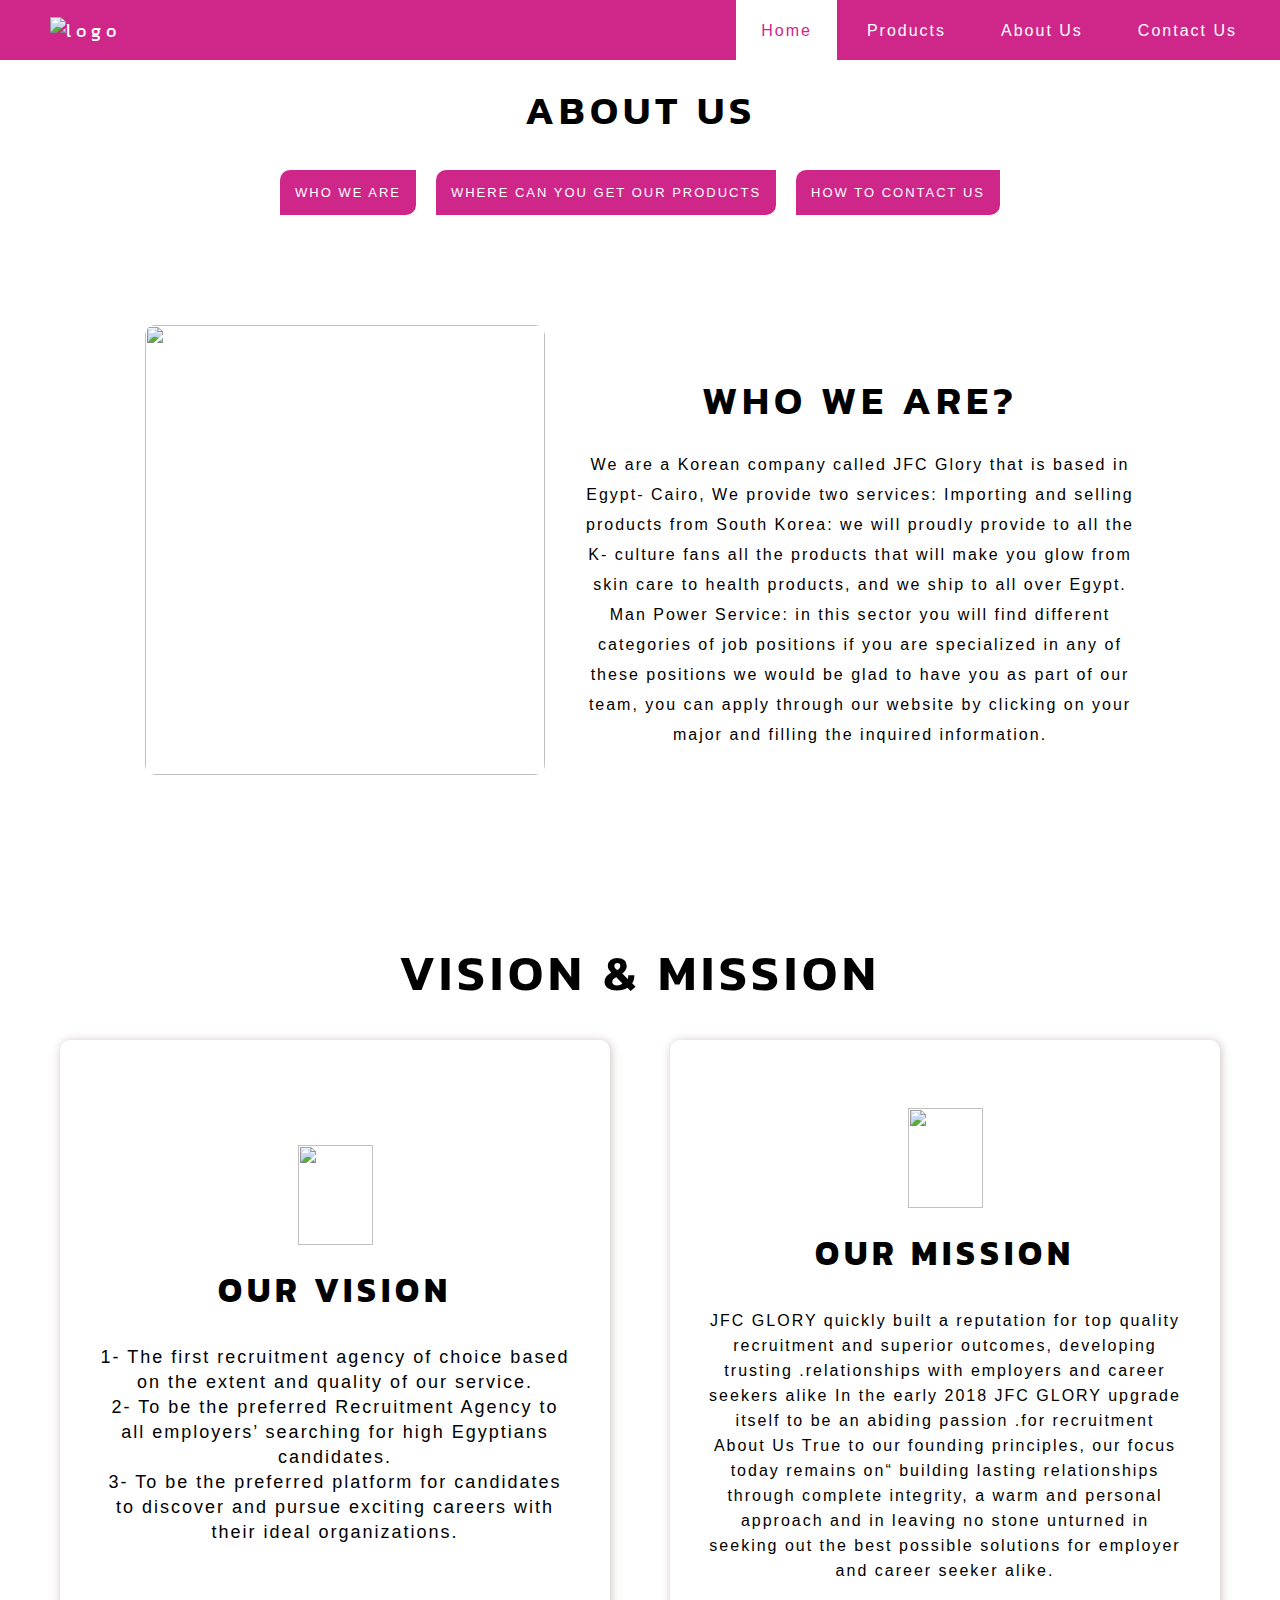
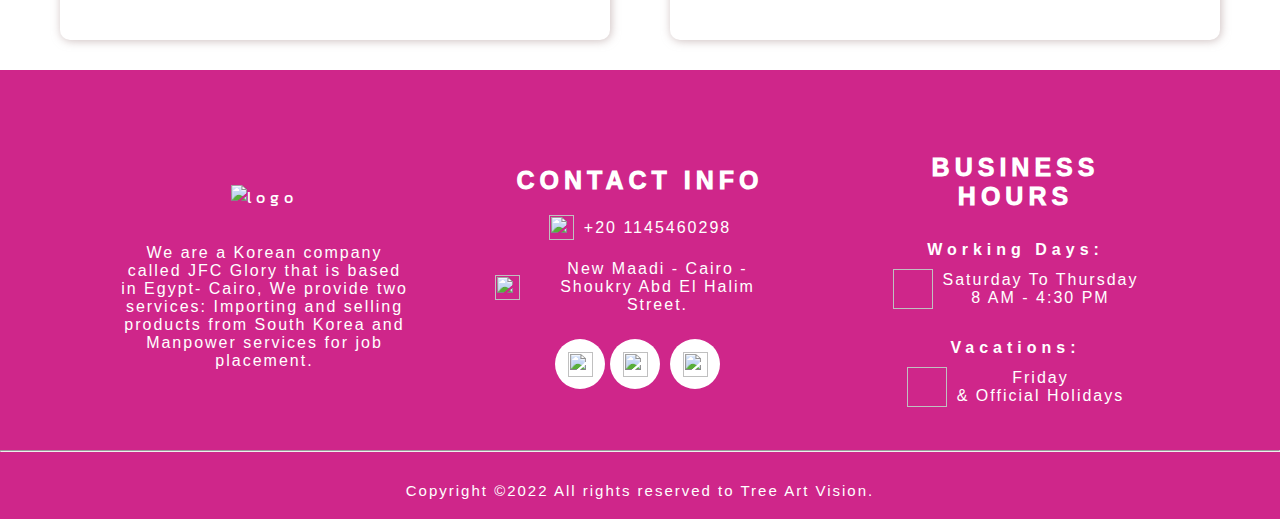
==== about us.html @ 11c112dc "Add files via upload" ====
<!DOCTYPE html>
<html>

<head>

   <title> project </title>
  <link rel="shortcut icon" href="[data-uri]" type = "image/x-icon">
   <link href="css/aboutUs.css" rel="stylesheet">
   <link href="css/navfooter.css" rel="stylesheet">
   <link rel="preconnect" href="https://fonts.googleapis.com">

</head>
<!-- <body oncontextmenu="return false"> to stop right clicking on website --> 
<body>

   <nav>
   
     <div  class="logo">
	   <img src="https://mohameds16.github.io/jfc/Cosmetics/images/logo.png"  alt="logo"  />
	 </div>
	 
     <div class="nav">
	   <img class="toggle" src="https://mohameds16.github.io/jfc/Cosmetics/images/icons/menu.webp" alt="toggle" />
	   <div class="nav-links">
	   <a href="" class="active">Home</a>
	   <a href="">Products</a>
	   <a href="">About Us</a>
	   <a href="">Contact Us</a>
	   </div>
	 </div>
   
   </nav>
   
   <section class="aboutus"> 
   
     <h2>About Us</h2>
	 
     <div class="subcontact">
	   <p>WHO WE ARE</p>
	   <p>WHERE CAN YOU GET OUR PRODUCTS</p>
	   <p>HOW TO CONTACT US</p>
	 </div>
	 
	 <div class="who">
	   <img src="https://mohameds16.github.io/jfc/Cosmetics/images/About/about-img.webp"   />
       <div class="subwho">
	      <h2>WHO WE ARE?</h2>
          <p>We are a Korean company called JFC Glory that is based in Egypt- Cairo, We provide two services: Importing and selling products from South Korea: we will proudly provide to all the K- culture fans all the products that will make you glow from skin care to health products, and we ship to all over Egypt. Man Power Service: in this sector you will find different categories of job positions if you are specialized in any of these positions we would be glad to have you as part of our team, you can apply through our website by clicking on your major and filling the inquired information.</p>
	   </div>
	 </div>
	 
	 
   </section>
   
   <section  class="vision">
   
     <h1>VISION & MISSION</h1>
	 <div class="cards">
	 
	   <div class="subcard card1">
	     <img src="https://encrypted-tbn3.gstatic.com/images?q=tbn:ANd9GcSJHIEPpHHuKwMApBxeyDH53LRdl4_oIapAtRwFgSTH5MZNaDGD"/>
		 <h3>OUR VISION</h3>
		 <p>
		 1- The first recruitment agency of choice based on the extent and quality of our service.<br>
         2- To be the preferred Recruitment Agency to all employers’ searching for high Egyptians candidates.<br>
         3- To be the preferred platform for candidates to discover and pursue exciting careers with their ideal organizations.
         </p>
	   </div>
	   
	   
	   <div class="subcard card2">
	     <img src="https://encrypted-tbn1.gstatic.com/images?q=tbn:ANd9GcTcMRNacRK29e6CADbDPnS6Y6HABERjUyXH8Bit09JhQVGwCCFD"/>
		 <h3>OUR MISSION</h3>
		 <p>
		 JFC GLORY quickly built a reputation for top quality recruitment and superior outcomes, developing trusting .relationships with employers and career seekers alike In the early 2018 JFC GLORY upgrade itself to be an abiding passion .for recruitment About Us True to our founding principles, our focus today remains on“ building lasting relationships through complete integrity, a warm and personal approach and in leaving no stone unturned in seeking out the best possible solutions for employer and career seeker alike.
         </p>
	   </div>
	   
	 </div>
   
   </section>
   
   
   
   
   
   
   
   <footer>
   
      
	    <div class="footerparent">
		
		  <div class="one">
		    
			<img src="https://mohameds16.github.io/jfc/Cosmetics/images/logo.png"  alt="logo"/>
			<p>We are a Korean company called JFC Glory that is based in Egypt- Cairo, We provide two services: Importing and selling products from South Korea and Manpower services for job placement.</p>
		  
		  </div>
		  
		  <div class="two">
		    
			<h3>CONTACT INFO</h3>
			
			
			  <div class="number">
			    <img src="https://mohameds16.github.io/jfc/Cosmetics/images/icons/phone-call.webp"/>
				<p>+20 1145460298</p>
			  </div>
			  
			  <div class="location">
			    <img src="https://mohameds16.github.io/jfc/Cosmetics/images/icons/address.webp"/>
				<p>New Maadi - Cairo - Shoukry Abd El Halim Street.</p>
			  </div>
			  
			
			
			<div class="social">
			  <div class="facebook"><a href="https://m.facebook.com/login/?locale=en_GB" class="link"><img src="https://mohameds16.github.io/jfc/Cosmetics/images/icons/facebook.webp"/></a></div>
			  <div class="insta"><a href="https://www.instagram.com/accounts/login/" class="link"><img src="https://mohameds16.github.io/jfc/Cosmetics/images/icons/instagram.webp"/></a></div>
			  <div class="maps"><a href="https://www.google.com/maps" class="link"><img src="https://mohameds16.github.io/jfc/Cosmetics/images/icons/map.webp"/></a></div>
			  
			</div>
		  
		  </div>
		  
		  <div class="three">
		    
			<h3>BUSINESS HOURS</h3>
			
			
			<div class="subthree">
			     <h4>Working Days:</h3>
				 
				 <div class="subsubthree">
				    <img href="https://mohameds16.github.io/jfc/Cosmetics/images/icons/work.webp"  />
					<div class="extrasubthree">
					  <p>Saturday To Thursday</p>
					  <p>8 AM - 4:30 PM</p>
					</div>
				 </div>
				 	 
			</div>
			  
			<div class="subthree">
			     <h4>Vacations:</h3>
				 
				 <div class="subsubthree">
				    <img href="https://mohameds16.github.io/jfc/Cosmetics/images/icons/day.webp"  />
					<div class="extrasubthree">
					  <p>Friday</p>
					  <p>& Official Holidays</p>
					</div>
				 </div>
				 	 
			</div>
			
			</div>
		  
		  </div>
		  
		</div>
		<hr>
		<p class="last">Copyright ©2022 All rights reserved to Tree Art Vision.</p>
		
     
   </footer>
   
   
  </body>

</html>
---- css/aboutUs.css ----
@import url('https://fonts.googleapis.com/css2?family=Indie+Flower&display=swap');
@import url('https://fonts.googleapis.com/css2?family=Kanit:wght@500&display=swap');
@import url('https://fonts.googleapis.com/css2?family=Urbanist&display=swap');


*{ 
	
	 padding:0px; 
	 margin:0px; 
	 box-sizing:border-box; 
}

:root{
	--primary:#cf268a;
}
a {
	text-decoration: none;
}

img{
	object-fit:cover;
}

button{
	border:none;
} 

h1, h2, h3, h4, h5, h6, div {
    font-family: "Kanit", sans-serif;
	letter-spacing: 5px;
}

p, li, a {
    font-family: "Urbanist", sans-serif;
	letter-spacing: 2px;
}

section.aboutus {
    width:100vw;
	margin-top:60px;
	display:flex;
	flex-direction:column;
	justify-content:space-between;
	align-items:center;
}

.aboutus h2{
    font-size: 40px;
    letter-spacing: 5px;
    font-weight: 600;
    text-transform: uppercase;
    text-align: center;
    padding: 20px 0;
}

.aboutus .subcontact{
	width:100%;
	display:flex;
	justify-content:center;
	align-items:center;
}

.aboutus .subcontact p{
	background-color:var(--primary);
	color:white;
	font-size:13px;
	font-weight:500;
	letter-spacing: 2px;
	padding:15px;
	margin:10px;
	border-top-left-radius:10px;
	border-bottom-right-radius:10px;
	transition:0.5s;
}

.aboutus .subcontact p:hover{
	color:var(--primary);
	background-color:white;
	transition:0.5s;
	border: 2px solid var(--primary);
}

.aboutus .who{
	width:100%;
	display:flex;
	justify-content:center;
	align-items:center;
	flex-wrap:wrap;
	margin-top:100px;
	margin-bottom:100px;
}

.aboutus .who img{
	width:400px;
	height:450px;
    object-fit:cover;
    border-radius:10px;	
}	

.aboutus .who .subwho{
	width:auto;
	max-width:550px;
	display:flex;
	flex-direction:column;
	justify-content:center;
	align-items:center;
	margin-left:40px;
}

.aboutus .who .subwho p{
	line-height:30px;
	text-align:center;
}

section.vision {
    width:100vw;
	margin-top:60px;
	display:flex;
	flex-direction:column;
	justify-content:space-between;
	align-items:center;
}

section.vision h1{
	font-size: 50px;
    font-weight: 600;
    text-transform: uppercase;
    text-align: center;
}

section.vision .cards{
	display:flex;
	justify-content:center;
	align-items:center;
}

section.vision .cards .subcard{
	width:550px;
	height:600px;
	display:flex;
	flex-direction:column;
	justify-content:center;
	align-items:center;
	box-shadow: 1px 1px 10px rgba(170, 147, 147, 0.589);
	margin:30px;
	border-radius:10px;
}

section.vision .cards .subcard img{
	height:100px;
	width:75px;
	margin-top:20px;
}

section.vision .cards .subcard h3{
    font-size: 34px;
    margin: 20px;
    letter-spacing: 5px;
    text-transform: uppercase;
    font-weight: 700;
	text-align:center;
}	

section.vision .cards .subcard p{
    width: 90%;
    text-align: center;
    line-height: 25px;
    font-size: 16px;
    padding: 10px;
	text-align:center;
}

section.vision .cards .card1 p{
	font-size: 18px;
}
section.vision .cards .card2 p{
	font-size: 16px;
}
---- css/navfooter.css ----
@import url('https://fonts.googleapis.com/css2?family=Indie+Flower&display=swap');
@import url('https://fonts.googleapis.com/css2?family=Kanit:wght@500&display=swap');
@import url('https://fonts.googleapis.com/css2?family=Urbanist&display=swap');
@font-face {
	font-family: "Urbanist";
	font-style: normal;
	font-weight: 100;
	font-display: swap;
	src: url(https://fonts.gstatic.com/s/urbanist/v1/L0xjDF02iFML4hGCyOCpRdycFsGxSrqDyx8vH5mqe8Q.woff2)
		format("woff2");
	unicode-range: U+0100-024F, U+0259, U+1E00-1EFF, U+2020, U+20A0-20AB,
		U+20AD-20CF, U+2113, U+2C60-2C7F, U+A720-A7FF;
}
/* latin */
@font-face {
	font-family: "Urbanist";
	font-style: normal;
	font-weight: 100;
	font-display: swap;
	src: url(https://fonts.gstatic.com/s/urbanist/v1/L0xjDF02iFML4hGCyOCpRdycFsGxSrqDyx8vEZmq.woff2)
		format("woff2");
	unicode-range: U+0000-00FF, U+0131, U+0152-0153, U+02BB-02BC, U+02C6, U+02DA,
		U+02DC, U+2000-206F, U+2074, U+20AC, U+2122, U+2191, U+2193, U+2212, U+2215,
		U+FEFF, U+FFFD;
}
/* latin-ext */
@font-face {
	font-family: "Urbanist";
	font-style: normal;
	font-weight: 200;
	font-display: swap;
	src: url(https://fonts.gstatic.com/s/urbanist/v1/L0xjDF02iFML4hGCyOCpRdycFsGxSrqDSx4vH5mqe8Q.woff2)
		format("woff2");
	unicode-range: U+0100-024F, U+0259, U+1E00-1EFF, U+2020, U+20A0-20AB,
		U+20AD-20CF, U+2113, U+2C60-2C7F, U+A720-A7FF;
}
/* latin */
@font-face {
	font-family: "Urbanist";
	font-style: normal;
	font-weight: 200;
	font-display: swap;
	src: url(https://fonts.gstatic.com/s/urbanist/v1/L0xjDF02iFML4hGCyOCpRdycFsGxSrqDSx4vEZmq.woff2)
		format("woff2");
	unicode-range: U+0000-00FF, U+0131, U+0152-0153, U+02BB-02BC, U+02C6, U+02DA,
		U+02DC, U+2000-206F, U+2074, U+20AC, U+2122, U+2191, U+2193, U+2212, U+2215,
		U+FEFF, U+FFFD;
}
/* latin-ext */
@font-face {
	font-family: "Urbanist";
	font-style: normal;
	font-weight: 300;
	font-display: swap;
	src: url(https://fonts.gstatic.com/s/urbanist/v1/L0xjDF02iFML4hGCyOCpRdycFsGxSrqDlR4vH5mqe8Q.woff2)
		format("woff2");
	unicode-range: U+0100-024F, U+0259, U+1E00-1EFF, U+2020, U+20A0-20AB,
		U+20AD-20CF, U+2113, U+2C60-2C7F, U+A720-A7FF;
}
/* latin */
@font-face {
	font-family: "Urbanist";
	font-style: normal;
	font-weight: 300;
	font-display: swap;
	src: url(https://fonts.gstatic.com/s/urbanist/v1/L0xjDF02iFML4hGCyOCpRdycFsGxSrqDlR4vEZmq.woff2)
		format("woff2");
	unicode-range: U+0000-00FF, U+0131, U+0152-0153, U+02BB-02BC, U+02C6, U+02DA,
		U+02DC, U+2000-206F, U+2074, U+20AC, U+2122, U+2191, U+2193, U+2212, U+2215,
		U+FEFF, U+FFFD;
}
/* latin-ext */
@font-face {
	font-family: "Urbanist";
	font-style: normal;
	font-weight: 400;
	font-display: swap;
	src: url(https://fonts.gstatic.com/s/urbanist/v1/L0xjDF02iFML4hGCyOCpRdycFsGxSrqDyx4vH5mqe8Q.woff2)
		format("woff2");
	unicode-range: U+0100-024F, U+0259, U+1E00-1EFF, U+2020, U+20A0-20AB,
		U+20AD-20CF, U+2113, U+2C60-2C7F, U+A720-A7FF;
}
/* latin */
@font-face {
	font-family: "Urbanist";
	font-style: normal;
	font-weight: 400;
	font-display: swap;
	src: url(https://fonts.gstatic.com/s/urbanist/v1/L0xjDF02iFML4hGCyOCpRdycFsGxSrqDyx4vEZmq.woff2)
		format("woff2");
	unicode-range: U+0000-00FF, U+0131, U+0152-0153, U+02BB-02BC, U+02C6, U+02DA,
		U+02DC, U+2000-206F, U+2074, U+20AC, U+2122, U+2191, U+2193, U+2212, U+2215,
		U+FEFF, U+FFFD;
}
/* latin-ext */
@font-face {
	font-family: "Urbanist";
	font-style: normal;
	font-weight: 500;
	font-display: swap;
	src: url(https://fonts.gstatic.com/s/urbanist/v1/L0xjDF02iFML4hGCyOCpRdycFsGxSrqD-R4vH5mqe8Q.woff2)
		format("woff2");
	unicode-range: U+0100-024F, U+0259, U+1E00-1EFF, U+2020, U+20A0-20AB,
		U+20AD-20CF, U+2113, U+2C60-2C7F, U+A720-A7FF;
}
/* latin */
@font-face {
	font-family: "Urbanist";
	font-style: normal;
	font-weight: 500;
	font-display: swap;
	src: url(https://fonts.gstatic.com/s/urbanist/v1/L0xjDF02iFML4hGCyOCpRdycFsGxSrqD-R4vEZmq.woff2)
		format("woff2");
	unicode-range: U+0000-00FF, U+0131, U+0152-0153, U+02BB-02BC, U+02C6, U+02DA,
		U+02DC, U+2000-206F, U+2074, U+20AC, U+2122, U+2191, U+2193, U+2212, U+2215,
		U+FEFF, U+FFFD;
}
/* latin-ext */
@font-face {
	font-family: "Urbanist";
	font-style: normal;
	font-weight: 600;
	font-display: swap;
	src: url(https://fonts.gstatic.com/s/urbanist/v1/L0xjDF02iFML4hGCyOCpRdycFsGxSrqDFRkvH5mqe8Q.woff2)
		format("woff2");
	unicode-range: U+0100-024F, U+0259, U+1E00-1EFF, U+2020, U+20A0-20AB,
		U+20AD-20CF, U+2113, U+2C60-2C7F, U+A720-A7FF;
}
/* latin */
@font-face {
	font-family: "Urbanist";
	font-style: normal;
	font-weight: 600;
	font-display: swap;
	src: url(https://fonts.gstatic.com/s/urbanist/v1/L0xjDF02iFML4hGCyOCpRdycFsGxSrqDFRkvEZmq.woff2)
		format("woff2");
	unicode-range: U+0000-00FF, U+0131, U+0152-0153, U+02BB-02BC, U+02C6, U+02DA,
		U+02DC, U+2000-206F, U+2074, U+20AC, U+2122, U+2191, U+2193, U+2212, U+2215,
		U+FEFF, U+FFFD;
}
/* latin-ext */
@font-face {
	font-family: "Urbanist";
	font-style: normal;
	font-weight: 700;
	font-display: swap;
	src: url(https://fonts.gstatic.com/s/urbanist/v1/L0xjDF02iFML4hGCyOCpRdycFsGxSrqDLBkvH5mqe8Q.woff2)
		format("woff2");
	unicode-range: U+0100-024F, U+0259, U+1E00-1EFF, U+2020, U+20A0-20AB,
		U+20AD-20CF, U+2113, U+2C60-2C7F, U+A720-A7FF;
}
/* latin */
@font-face {
	font-family: "Urbanist";
	font-style: normal;
	font-weight: 700;
	font-display: swap;
	src: url(https://fonts.gstatic.com/s/urbanist/v1/L0xjDF02iFML4hGCyOCpRdycFsGxSrqDLBkvEZmq.woff2)
		format("woff2");
	unicode-range: U+0000-00FF, U+0131, U+0152-0153, U+02BB-02BC, U+02C6, U+02DA,
		U+02DC, U+2000-206F, U+2074, U+20AC, U+2122, U+2191, U+2193, U+2212, U+2215,
		U+FEFF, U+FFFD;
}
/* latin-ext */
@font-face {
	font-family: "Urbanist";
	font-style: normal;
	font-weight: 800;
	font-display: swap;
	src: url(https://fonts.gstatic.com/s/urbanist/v1/L0xjDF02iFML4hGCyOCpRdycFsGxSrqDSxkvH5mqe8Q.woff2)
		format("woff2");
	unicode-range: U+0100-024F, U+0259, U+1E00-1EFF, U+2020, U+20A0-20AB,
		U+20AD-20CF, U+2113, U+2C60-2C7F, U+A720-A7FF;
}
/* latin */
@font-face {
	font-family: "Urbanist";
	font-style: normal;
	font-weight: 800;
	font-display: swap;
	src: url(https://fonts.gstatic.com/s/urbanist/v1/L0xjDF02iFML4hGCyOCpRdycFsGxSrqDSxkvEZmq.woff2)
		format("woff2");
	unicode-range: U+0000-00FF, U+0131, U+0152-0153, U+02BB-02BC, U+02C6, U+02DA,
		U+02DC, U+2000-206F, U+2074, U+20AC, U+2122, U+2191, U+2193, U+2212, U+2215,
		U+FEFF, U+FFFD;
}
/* latin-ext */
@font-face {
	font-family: "Urbanist";
	font-style: normal;
	font-weight: 900;
	font-display: swap;
	src: url(https://fonts.gstatic.com/s/urbanist/v1/L0xjDF02iFML4hGCyOCpRdycFsGxSrqDYhkvH5mqe8Q.woff2)
		format("woff2");
	unicode-range: U+0100-024F, U+0259, U+1E00-1EFF, U+2020, U+20A0-20AB,
		U+20AD-20CF, U+2113, U+2C60-2C7F, U+A720-A7FF;
}
/* latin */
@font-face {
	font-family: "Urbanist";
	font-style: normal;
	font-weight: 900;
	font-display: swap;
	src: url(https://fonts.gstatic.com/s/urbanist/v1/L0xjDF02iFML4hGCyOCpRdycFsGxSrqDYhkvEZmq.woff2)
		format("woff2");
	unicode-range: U+0000-00FF, U+0131, U+0152-0153, U+02BB-02BC, U+02C6, U+02DA,
		U+02DC, U+2000-206F, U+2074, U+20AC, U+2122, U+2191, U+2193, U+2212, U+2215,
		U+FEFF, U+FFFD;
}
	

*{ 
	
	 padding:0px; 
	 margin:0px; 
	 box-sizing:border-box; 
} 

:root{
	--primary:#cf268a;
}
a {
	text-decoration: none;
}

img{
	object-fit:cover;
}

button{
	border:none;
}

::-webkit-scrollbar{
	width:10px;
	background-color:transparent;
}

::-webkit-scrollbar-thumb{
	background-color:var(--primary);
	border-radius:20px;
}

nav {
	width:100%;
	height:60px;
	background-color:var(--primary);
	display:flex;
	justify-content:space-between;
	align-items:center;
	overflow:hidden;
	position:fixed;
	z-index:999;
	top:0;
	left:0;
	padding:0px 20px;
	
}

.logo img{
	height:50px;
	color:white;
	font-size:18px;
	padding:20px 30px;
	
}

.nav-links a{
	
	color:white;
	/* margin: 0px 20px; */
	/* border-bottom:2px solid white; */
	transition:1s;
	padding:25px;
	margin:-2px;
}

nav .nav .nav-links a.active{
	background-color:white;
	color:var(--primary);
}

.nav-links a:hover{
	background-color:white;
	color:var(--primary);
	transition:1s;
}

.toggle{
	width:40px;
	height:20px;
	position:absolute;
	right:5%;
	top:20%;
	display:none; 
}

@media screen and (max-width:700px){
	
	.toggle{
	display:block;
	height:50px;
	cursor:cursor-pointer;
  }
  
  nav{
	 overflow:hidden; 
  }
  
  .nav-links{
	  height:100vh;
	  background-color:aqua;
	  display:none;
	  position:absolute;
	  top:50px; /* right before nav with 10 px*/
	  right:0px;
	  width:50vw;
	  /* display:flex; */
	  
  }
  
  .nav-links a{
	  font-size:22px;
  }
	
	.nav:hover .nav-links{
	  display:flex;
	  flex-direction:column;
	  justify-content:space-evenly;
	  align-items:center;
	}
}


footer {
	width:100%;
	height:auto;
	display:flex;
	flex-direction:column;
	justify-content:space-evenly;
	align-items:center;
	background-color:var(--primary);
}

footer .footerparent{
	
	width:90%;
	display:flex;
	justify-content:space-evenly;
	align-items:center;
	flex-wrap:wrap;
	padding:30px 0;
}	

footer .footerparent .one, .two, .three{
	width:350px;
	height:250px;
	margin-top:50px;
	display:flex;
	flex-direction:column;
	justify-content:center;
	align-items:center;
	color:white;
	padding:30px;
}


footer .footerparent .one img{
    height: 120px;
    object-fit: cover;
	margin:5px;
}



footer .footerparent .three img{
    width: 40px;
    height: 40px;
}


footer .footerparent .two .number, .location, .social {
	width:100%;
	display:flex;
	justify-content:center;
	align-items:center;
	margin-top:20px;
} 


footer .footerparent h3{
   text-align: center;
    font-size: 25px;
    font-weight: 1000;
	font-family: "Urbanist", sans-serif;
	margin-top:10px;
}

footer .footerparent p, h4{
     font-size:16px;
     font-weight:500;
    text-align: center;
	font-family: "Urbanist", sans-serif;
}
	

footer .footerparent .two .number p{
	margin-left:10px;
}

footer .footerparent .two .location p{
	margin-left:10px;
}

footer .footerparent .two .social a.link{
	
}

footer .footerparent .two .social .facebook{
	
	width:50px;
	height:50px;
	border-radius:100%;
	background-color:white;
	position:relative;

}

footer .footerparent .two .social .facebook:hover{
	background-color:blue;
}

footer .footerparent .two .social .insta{
	margin:5px;
	width:50px;
	height:50px;
	border-radius:100%;
	background-color:white;
	position:relative;
}

footer .footerparent .two .social .insta:hover{
	background-color:blue;
}

footer .footerparent .two .social .maps{
	margin:5px;
	width:50px;
	height:50px;
	border-radius:100%;
	background-color:white;
	position:relative;
}

footer .footerparent .two .social .maps:hover{
	background-color:blue;
}

footer .footerparent .two img{
    width: 25px;
    height: 25px;
}

footer .footerparent .two .social .facebook img{
	width: 25px;
    height: 25px;
    position:absolute;
	z-index:2;	
	top:25%;
	left:25%;
}

footer .footerparent .two .social .insta img{
    width: 25px;
    height: 25px;
    position:absolute;
	z-index:2;	
	top:25%;
	left:25%;
}

footer .footerparent .two .social .maps img{
	width: 25px;
    height: 25px;
    position:absolute;
	z-index:2;	
	top:25%;
	left:25%;
}

footer .footerparent .three .subthree{
	width:100%;
	display:flex;
	flex-direction:column;
	justify-content:center;
	align-items:center;
	margin-top:10px;
}

footer .footerparent .three .subthree h4{
	font-weight:900;
	margin-top:20px;
}

footer .footerparent .three .subthree .subsubthree{
	display:flex;
	justify-content:center;
	align-items:center;
	margin-top:10px;
}

footer .footerparent .three .subthree .subsubthree .extrasubthree{
	display:flex;
	flex-direction:column;
	justify-content:center;
	align-items:center;
	margin-left:10px;
}


footer hr{
	width:100%;
	color:black;
	margin-top:20px;
}

footer .last{
	font-size: 15px;
    text-align: center;
	color:white;
	margin-top:30px;
	padding-bottom:20px;
	font-family: "Urbanist", sans-serif;
}
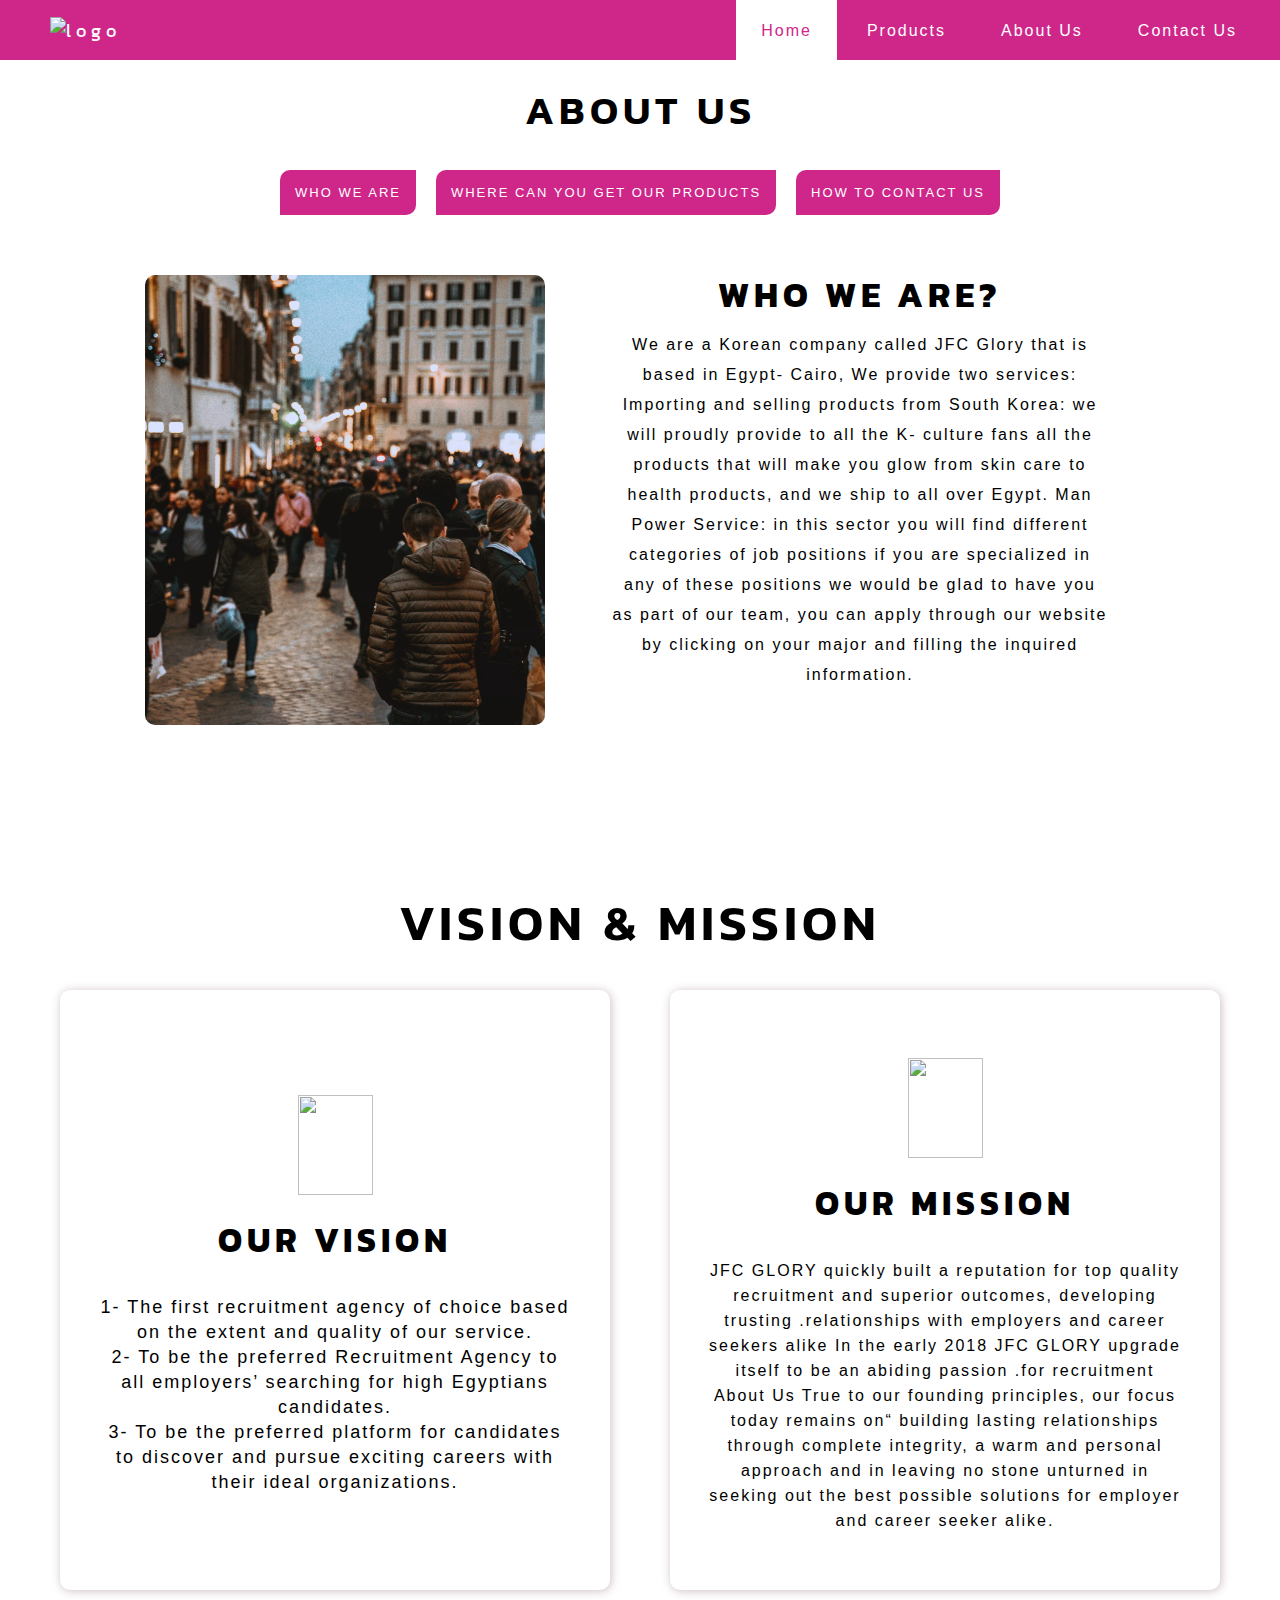
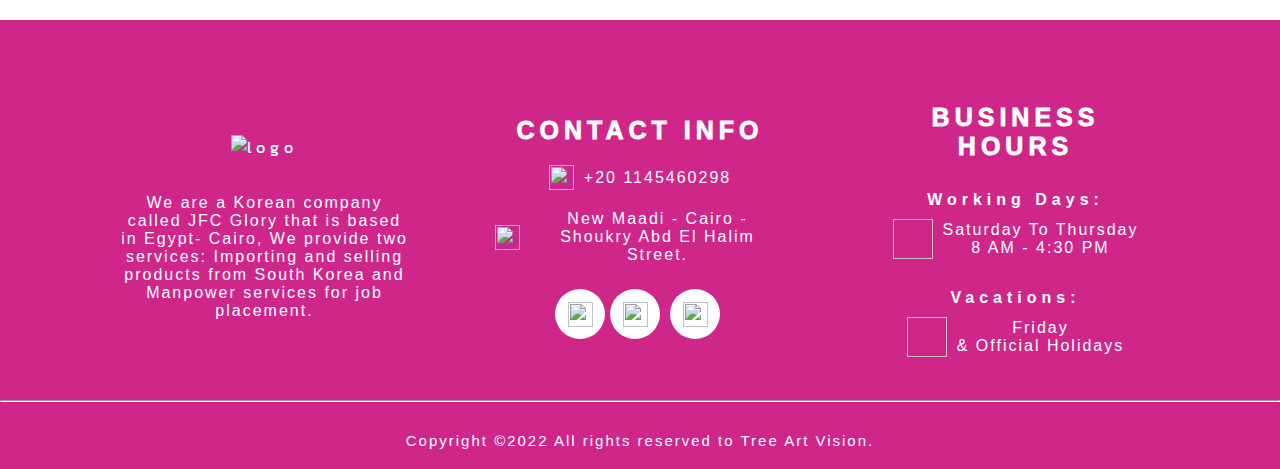
==== commit cbcf6e64: "Add files via upload" ====
--- a/about us.html
+++ b/about us.html
@@ -22,10 +22,10 @@
      <div class="nav">
 	   <img class="toggle" src="https://mohameds16.github.io/jfc/Cosmetics/images/icons/menu.webp" alt="toggle" />
 	   <div class="nav-links">
-	   <a href="" class="active">Home</a>
+	   <a href="index.html" class="active">Home</a>
 	   <a href="">Products</a>
-	   <a href="">About Us</a>
-	   <a href="">Contact Us</a>
+	   <a href="about us.html">About Us</a>
+	   <a href="contact us.html">Contact Us</a>
 	   </div>
 	 </div>
    
@@ -42,11 +42,41 @@
 	 </div>
 	 
 	 <div class="who">
-	   <img src="https://mohameds16.github.io/jfc/Cosmetics/images/About/about-img.webp"   />
+	 
+	   <div class="img-div">
+	      <img src="images/about-img.webp"/>
+	   </div>
+	   
        <div class="subwho">
-	      <h2>WHO WE ARE?</h2>
+	      <h3>WHO WE ARE?</h3>
           <p>We are a Korean company called JFC Glory that is based in Egypt- Cairo, We provide two services: Importing and selling products from South Korea: we will proudly provide to all the K- culture fans all the products that will make you glow from skin care to health products, and we ship to all over Egypt. Man Power Service: in this sector you will find different categories of job positions if you are specialized in any of these positions we would be glad to have you as part of our team, you can apply through our website by clicking on your major and filling the inquired information.</p>
 	   </div>
+	 </div>
+	 
+	 <div class="where">
+	    
+		<div class="subwhere">
+	      <h3>WHERE TO FIND OUR PRODUCTS?</h3>
+          <p>To view our products you can view them through our website or visit our Face Boo\ Intagram Accounts. To make an order click on the product and it will transfer you to the form page then fill the required information.</p>
+	    </div>
+		
+		<div class="img-div">
+		   <img src="images/About-us.webp"/>
+		</div>
+		
+	 </div>
+	 
+	 <div class="how">
+	 
+	    <div class="img-div">
+	      <img src="images/About-uss.webp"/>
+		</div>
+		
+        <div class="subhow">
+	      <h3>HOW CAN I CONTACT YOU?</h3>
+          <p>You can freely contact us through our social media accounts or our number that is written on this website. .</p>
+	    </div>
+		
 	 </div>
 	 
 	 
--- a/css/aboutUs.css
+++ b/css/aboutUs.css
@@ -84,18 +84,31 @@
 	width:100%;
 	display:flex;
 	justify-content:center;
-	align-items:center;
+	align-items:flex-start;
 	flex-wrap:wrap;
-	margin-top:100px;
+	margin-top:50px;
 	margin-bottom:100px;
-}
-
-.aboutus .who img{
+
+}
+
+.aboutus .who .img-div{
 	width:400px;
 	height:450px;
     object-fit:cover;
-    border-radius:10px;	
+	border-radius:10px;
+	overflow:hidden;
+}
+
+.aboutus .who .img-div img{
+	width:100%;
+	height:100%;
+	transition:0.5s;
 }	
+
+.aboutus .who .img-div:hover img{
+	transform: scale(1.2);
+	transition:0.5s;
+}
 
 .aboutus .who .subwho{
 	width:auto;
@@ -107,9 +120,134 @@
 	margin-left:40px;
 }
 
+.aboutus .who .subwho h3{
+	font-size:35px;
+	width:90%;
+	text-align:center;
+	line-height:40px;
+}
+
 .aboutus .who .subwho p{
+	width:90%;
 	line-height:30px;
 	text-align:center;
+	margin-top:15px;	
+}
+
+
+.aboutus .where{
+	width:100%;
+	height:auto;
+	display:none;
+	justify-content:center;
+	align-items:flex-start;
+	flex-wrap:wrap;
+	margin-top:50px;
+	margin-bottom:100px;
+
+}
+
+.aboutus .where .img-div{
+	width:400px;
+	height:450px;
+	overflow:hidden;
+    object-fit:cover;
+    border-radius:10px;
+}
+
+.aboutus .where .img-div img{
+	width:100%;
+	height:100%;
+	transition:0.5s;
+}
+
+.aboutus .where .img-div:hover img{
+	transform: scale(1.2);
+	transition:0.5s;
+}
+
+.aboutus .where .subwhere{
+	width:auto;
+	height:auto;
+	max-width:550px;
+	display:flex;
+	flex-direction:column;
+	justify-content:center;
+	align-items:center;
+	margin-right:40px;
+	margin-bottom:20px;
+}
+
+.aboutus .where .subwhere h3{
+	font-size:35px;
+	width:90%;
+	text-align:center;
+	line-height:40px;
+}
+
+.aboutus .where .subwhere p{
+	line-height:30px;
+	text-align:center;
+	width:90%;
+	margin-top:15px;
+}
+
+
+.aboutus .how{
+	width:100%;
+	height:auto;
+	display:none;
+	justify-content:center;
+	align-items:flex-start;
+	flex-wrap:wrap;
+	margin-top:50px;
+	margin-bottom:100px;
+
+}
+
+.aboutus .how .img-div{
+	width:400px;
+	height:450px;
+	overflow:hidden;
+    object-fit:cover;
+    border-radius:10px;
+}
+
+.aboutus .how .img-div img{
+	width:100%;
+	height:100%;
+	transition:0.5s;
+}
+
+.aboutus .how .img-div:hover img{
+	transform: scale(1.2);
+	transition:0.5s;
+}
+
+.aboutus .how .subhow{
+	width:auto;
+	height:auto;
+	max-width:550px;
+	display:flex;
+	flex-direction:column;
+	justify-content:center;
+	align-items:center;
+	margin-left:40px;
+	margin-bottom:20px;
+}
+
+.aboutus .how .subhow h3{
+	font-size:35px;
+	width:90%;
+	text-align:center;
+	line-height:40px;
+}
+
+.aboutus .how .subhow p{
+	line-height:30px;
+	text-align:center;
+	width:90%;
+	margin-top:15px;
 }
 
 section.vision {
